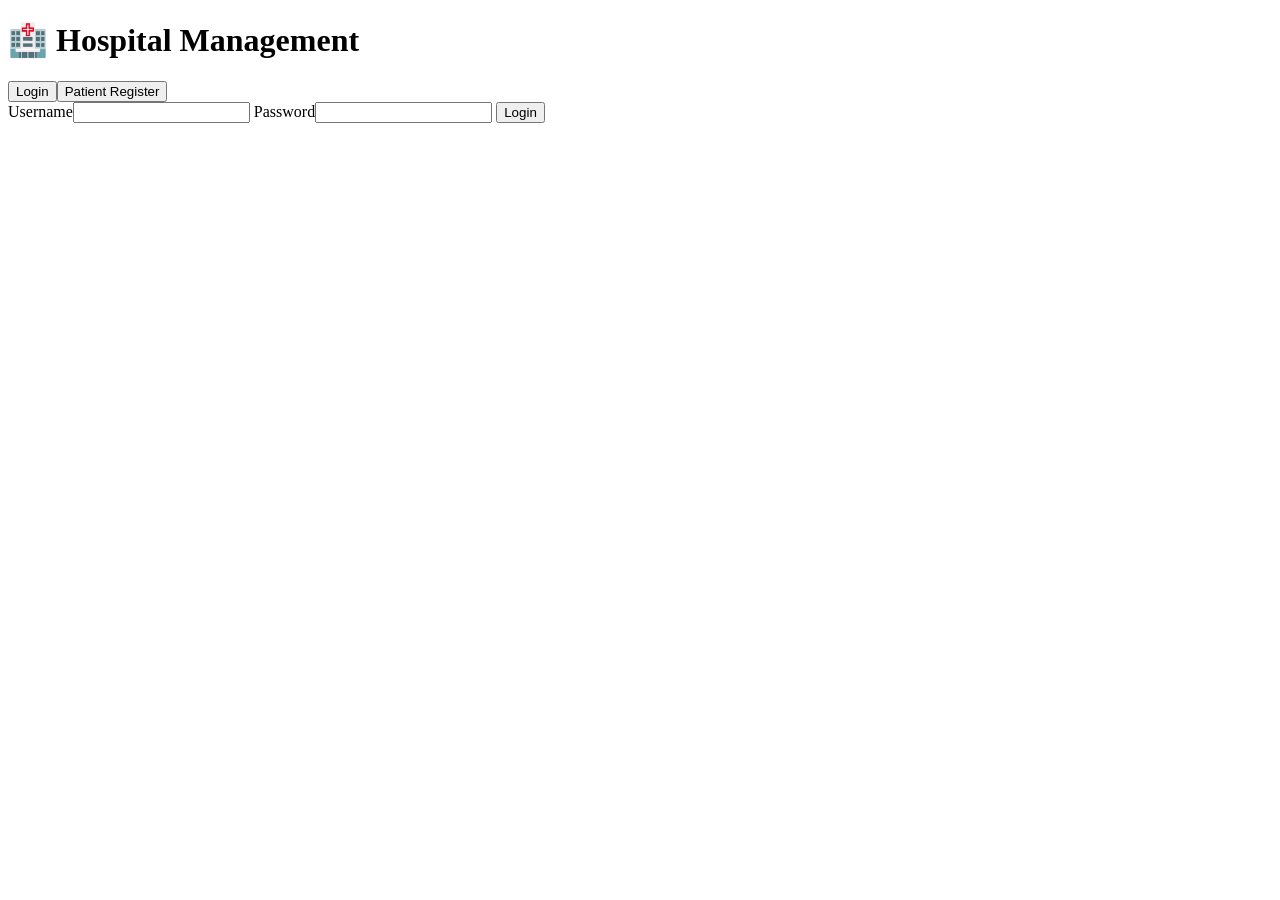
==== src/main/resources/static/index.html @ bcccf941 "Initial commit: Hospital Management System" ====
<!DOCTYPE html>
<html lang="en">

<head>
	<meta charset="UTF-8">
	<meta name="viewport" content="width=device-width, initial-scale=1">
	<title>Hospital Management System - Login</title>
	<link rel="stylesheet" href="/css/style.css">
</head>

<body class="auth-page">
	<div class="auth-card">
		<h1>🏥 Hospital Management</h1>
		<div class="tabs"><button id="tabLogin" class="active">Login</button><button id="tabReg">Patient
				Register</button></div>
		<div id="msg" class="toast"></div>
		<form id="loginForm">
			<label>Username<input name="username" required autocomplete="username"></label>
			<label>Password<input name="password" type="password" required autocomplete="current-password"></label>
			<button class="btn">Login</button>
		</form>
		<form id="regForm" hidden>
			<label>Full name<input name="name" required></label>
			<label>Username<input name="username" required minlength="3"></label>
			<label>Password<input name="password" type="password" required minlength="6"></label>
			<label>Date of birth<input name="dateOfBirth" type="date" required></label>
			<label>Gender<select name="gender">
					<option>Male</option>
					<option>Female</option>
					<option>Other</option>
				</select></label>
			<label>Phone<input name="phone" placeholder="e.g. 9876543210"></label>
			<label>Blood group<input name="bloodGroup" placeholder="e.g. O+"></label>
			<label>Address<input name="address"></label>
			<button class="btn">Register</button>
		</form>
	</div>
	<script src="/js/api.js"></script>
	<script src="/js/auth.js"></script>
</body>

</html>
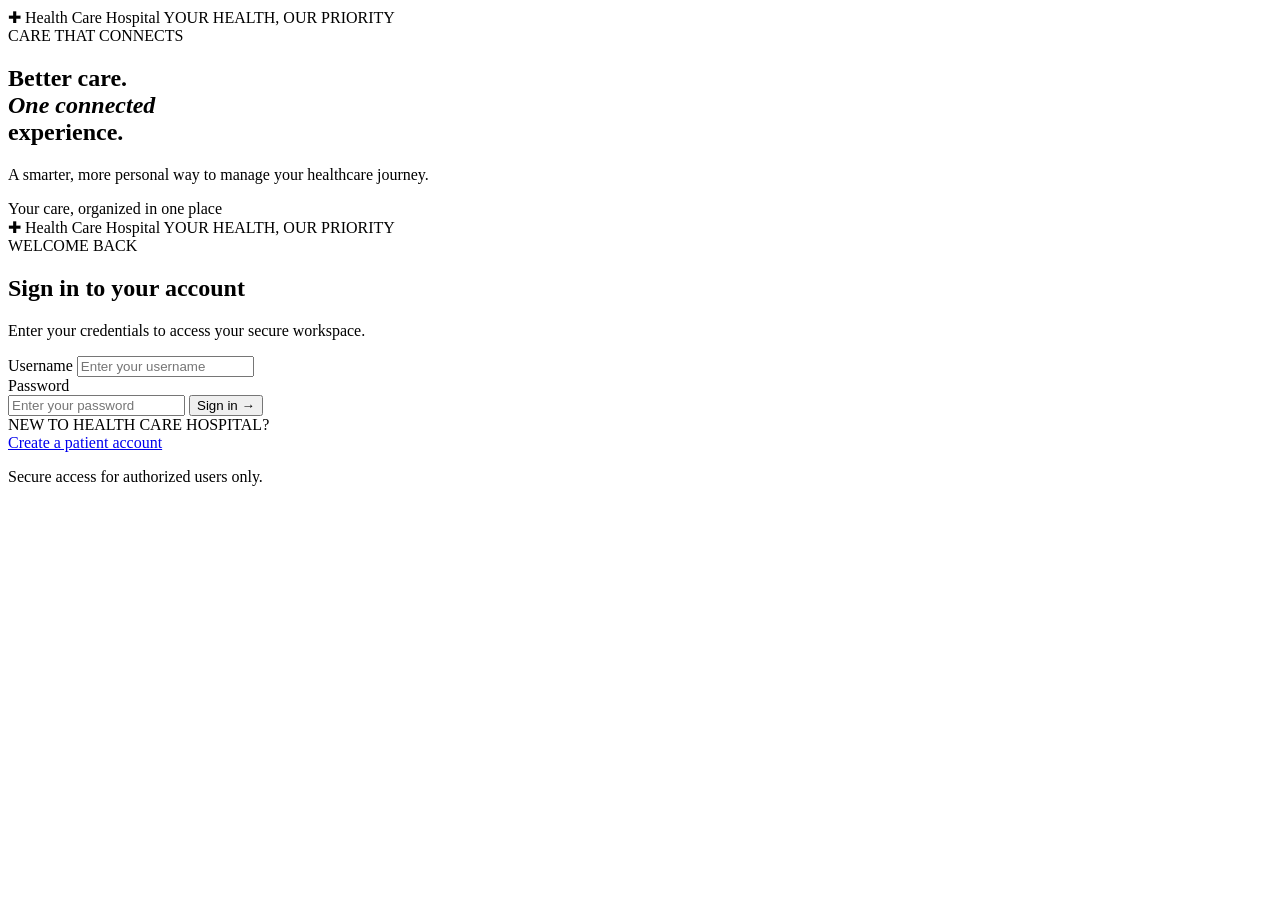
==== commit d6e66981: "patient-registerhtml added" ====
--- a/src/main/resources/static/index.html
+++ b/src/main/resources/static/index.html
@@ -2,41 +2,212 @@
 <html lang="en">
 
 <head>
-	<meta charset="UTF-8">
-	<meta name="viewport" content="width=device-width, initial-scale=1">
-	<title>Hospital Management System - Login</title>
-	<link rel="stylesheet" href="/css/style.css">
+    <meta charset="UTF-8">
+    <meta name="viewport" content="width=device-width, initial-scale=1">
+    <meta name="theme-color" content="#0b7c78">
+
+    <title>Health Care Hospital | Login</title>
+
+    <!-- Google Fonts -->
+    <link rel="preconnect" href="https://fonts.googleapis.com">
+    <link rel="preconnect" href="https://fonts.gstatic.com" crossorigin>
+
+    <link
+        href="https://fonts.googleapis.com/css2?family=DM+Sans:wght@400;500;600;700&family=Manrope:wght@400;500;600;700;800&display=swap"
+        rel="stylesheet">
+
+    <!-- Main CSS -->
+    <link rel="stylesheet" href="/css/style.css">
 </head>
 
 <body class="auth-page">
-	<div class="auth-card">
-		<h1>🏥 Hospital Management</h1>
-		<div class="tabs"><button id="tabLogin" class="active">Login</button><button id="tabReg">Patient
-				Register</button></div>
-		<div id="msg" class="toast"></div>
-		<form id="loginForm">
-			<label>Username<input name="username" required autocomplete="username"></label>
-			<label>Password<input name="password" type="password" required autocomplete="current-password"></label>
-			<button class="btn">Login</button>
-		</form>
-		<form id="regForm" hidden>
-			<label>Full name<input name="name" required></label>
-			<label>Username<input name="username" required minlength="3"></label>
-			<label>Password<input name="password" type="password" required minlength="6"></label>
-			<label>Date of birth<input name="dateOfBirth" type="date" required></label>
-			<label>Gender<select name="gender">
-					<option>Male</option>
-					<option>Female</option>
-					<option>Other</option>
-				</select></label>
-			<label>Phone<input name="phone" placeholder="e.g. 9876543210"></label>
-			<label>Blood group<input name="bloodGroup" placeholder="e.g. O+"></label>
-			<label>Address<input name="address"></label>
-			<button class="btn">Register</button>
-		</form>
-	</div>
-	<script src="/js/api.js"></script>
-	<script src="/js/auth.js"></script>
+
+    <main class="auth-shell">
+
+        <!-- Left Side: Hospital Introduction -->
+        <section class="auth-visual" aria-label="Hospital introduction">
+
+            <div class="brand brand-light">
+                <span class="brand-mark">✚</span>
+
+                <span>
+                    Health Care Hospital
+                    <span class="brand-sub">YOUR HEALTH, OUR PRIORITY</span>
+                </span>
+            </div>
+
+            <div class="visual-copy">
+
+                <span class="eyebrow">CARE THAT CONNECTS</span>
+
+                <h1>
+                    Better care.<br>
+                    <em>One connected</em><br>
+                    experience.
+                </h1>
+
+                <p>
+                    A smarter, more personal way to manage
+                    your healthcare journey.
+                </p>
+
+            </div>
+
+            <div class="visual-note">
+                <span class="pulse-dot"></span>
+                Your care, organized in one place
+            </div>
+
+            <div class="visual-orb orb-one"></div>
+            <div class="visual-orb orb-two"></div>
+
+        </section>
+
+
+        <!-- Right Side: Login Form -->
+        <section class="auth-panel">
+
+            <!-- Mobile Branding -->
+            <div class="mobile-brand brand">
+
+                <span class="brand-mark">✚</span>
+
+                <span>
+                    Health Care Hospital
+                    <span class="brand-sub">YOUR HEALTH, OUR PRIORITY</span>
+                </span>
+
+            </div>
+
+
+            <!-- Login Heading -->
+            <div class="auth-heading">
+
+                <span class="eyebrow">WELCOME BACK</span>
+
+                <h2>Sign in to your account</h2>
+
+                <p>
+                    Enter your credentials to access your secure workspace.
+                </p>
+
+            </div>
+
+
+            <!-- Login Error or Status Message -->
+            <div
+                id="msg"
+                class="toast"
+                role="status"
+                aria-live="polite">
+            </div>
+
+
+            <!-- Registration Success Message -->
+            <div
+                id="registration-message"
+                class="success-message"
+                role="status"
+                aria-live="polite"
+                hidden>
+
+                Registration successful! Please sign in with your credentials.
+
+            </div>
+
+
+            <!-- Login Form -->
+            <form id="loginForm" class="form-stack">
+
+                <label for="username">Username</label>
+
+                <input
+                    id="username"
+                    name="username"
+                    type="text"
+                    placeholder="Enter your username"
+                    required
+                    autocomplete="username">
+
+
+                <div class="label-row">
+                    <label for="password">Password</label>
+                </div>
+
+                <input
+                    id="password"
+                    name="password"
+                    type="password"
+                    placeholder="Enter your password"
+                    required
+                    autocomplete="current-password">
+
+
+                <button
+                    class="btn btn-primary btn-full"
+                    type="submit">
+
+                    Sign in <span aria-hidden="true">→</span>
+
+                </button>
+
+            </form>
+
+
+            <!-- Registration Link -->
+            <div class="auth-divider">
+                <span>NEW TO HEALTH CARE HOSPITAL?</span>
+            </div>
+
+            <a
+                class="btn btn-outline btn-full"
+                href="/patient-register.html">
+
+                Create a patient account
+
+            </a>
+
+
+            <!-- Footer -->
+            <p class="auth-foot">
+                Secure access for authorized users only.
+            </p>
+
+        </section>
+
+    </main>
+
+
+    <!-- Existing JavaScript Files -->
+    <script src="/js/api.js"></script>
+    <script src="/js/auth.js"></script>
+
+
+    <!-- Show Registration Success Message -->
+    <script>
+        document.addEventListener("DOMContentLoaded", function () {
+
+            const params = new URLSearchParams(window.location.search);
+
+            if (params.get("registered") === "1") {
+
+                const message = document.getElementById("registration-message");
+
+                if (message) {
+                    message.hidden = false;
+                }
+
+                // Remove the query parameter from the browser address.
+                window.history.replaceState(
+                    {},
+                    document.title,
+                    window.location.pathname
+                );
+            }
+
+        });
+    </script>
+
 </body>
 
 </html>
